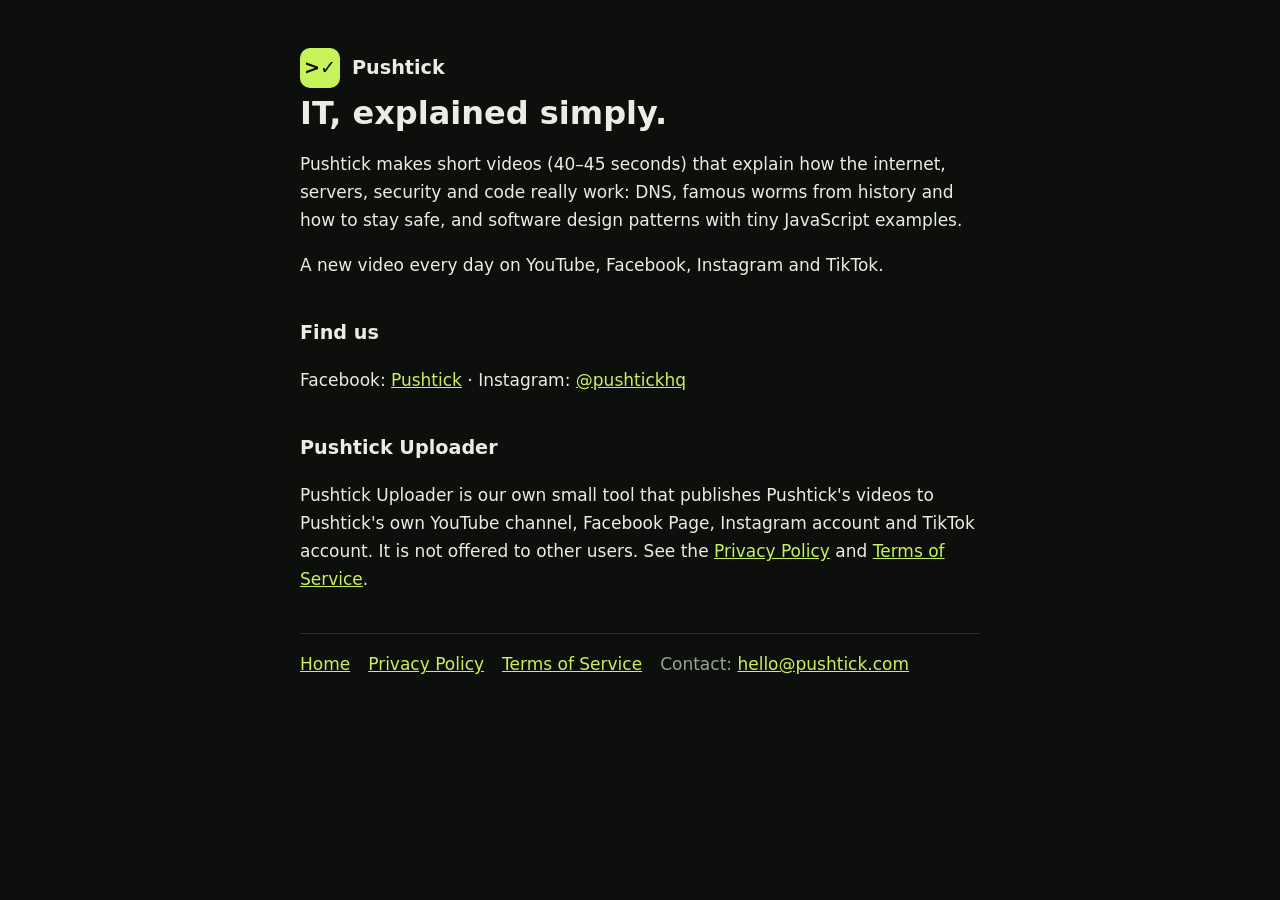
==== index.html @ ad0191c5 "Pushtick homepage, privacy policy and terms (for Google, Meta and TikTok app setup) Co-Authored-By: " ====
<!doctype html><html lang="en"><head><meta charset="utf-8"><meta name="viewport" content="width=device-width,initial-scale=1"><link rel="stylesheet" href="/style.css"><title>Pushtick: IT, explained simply</title><meta name="description" content="Pushtick makes short videos that explain how the internet, servers, security and code really work."></head><body><main>
<a class="brand" href="/"><span class="logo">&gt;✓</span>Pushtick</a>
<h1>IT, explained simply.</h1>
<p>Pushtick makes short videos (40–45 seconds) that explain how the internet, servers, security and code really work: DNS, famous worms from history and how to stay safe, and software design patterns with tiny JavaScript examples.</p>
<p>A new video every day on YouTube, Facebook, Instagram and TikTok.</p>
<h2>Find us</h2>
<p>Facebook: <a href="https://www.facebook.com/1323108337562181">Pushtick</a> · Instagram: <a href="https://www.instagram.com/pushtickhq/">@pushtickhq</a></p>
<h2>Pushtick Uploader</h2>
<p>Pushtick Uploader is our own small tool that publishes Pushtick's videos to Pushtick's own YouTube channel, Facebook Page, Instagram account and TikTok account. It is not offered to other users. See the <a href="/privacy">Privacy Policy</a> and <a href="/terms">Terms of Service</a>.</p>
<nav><a href="/">Home</a><a href="/privacy">Privacy Policy</a><a href="/terms">Terms of Service</a><span class="dim">Contact: <a href="mailto:hello@pushtick.com">hello@pushtick.com</a></span></nav>
</main></body></html>
---- style.css ----
:root{--bg:#0d0f0c;--text:#e9ede4;--dim:#9aa392;--accent:#c8f25a}
*{box-sizing:border-box}body{margin:0;background:var(--bg);color:var(--text);font:17px/1.65 system-ui,-apple-system,"Segoe UI",Roboto,sans-serif}
main{max-width:720px;margin:0 auto;padding:48px 20px 64px}
a{color:var(--accent)}h1{font-size:2rem;line-height:1.2;margin:.2em 0 .4em}h2{font-size:1.2rem;margin-top:2em}
.brand{display:flex;align-items:center;gap:12px;font-weight:700;font-size:1.2rem;text-decoration:none;color:var(--text)}
.logo{width:40px;height:40px;border-radius:10px;background:var(--accent);color:#0d0f0c;display:grid;place-items:center;font-weight:800}
.dim{color:var(--dim)}nav{margin-top:40px;padding-top:16px;border-top:1px solid #2a2f26;display:flex;gap:18px;flex-wrap:wrap}
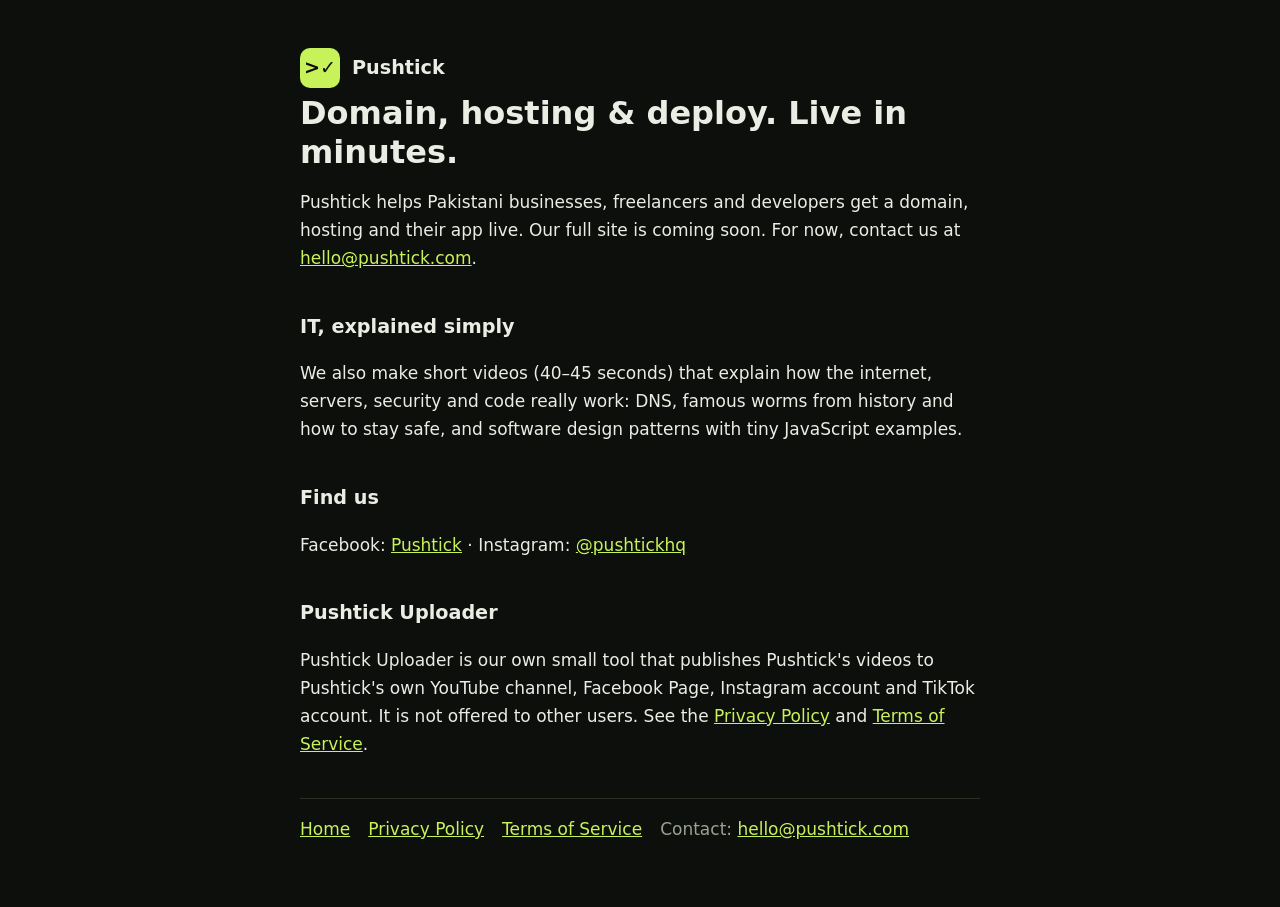
==== commit dfe76aa7: "Homepage: Pushtick brand line (domain, hosting & deploy) plus the video channel Co-Authored-By: Clau" ====
--- a/index.html
+++ b/index.html
@@ -1,8 +1,9 @@
-<!doctype html><html lang="en"><head><meta charset="utf-8"><meta name="viewport" content="width=device-width,initial-scale=1"><link rel="stylesheet" href="/style.css"><title>Pushtick: IT, explained simply</title><meta name="description" content="Pushtick makes short videos that explain how the internet, servers, security and code really work."></head><body><main>
+<!doctype html><html lang="en"><head><meta charset="utf-8"><meta name="viewport" content="width=device-width,initial-scale=1"><link rel="stylesheet" href="/style.css"><title>Pushtick: domain, hosting &amp; deploy</title><meta name="description" content="Pushtick: domain, hosting and deploy for Pakistani businesses and developers, plus short videos that explain IT simply."></head><body><main>
 <a class="brand" href="/"><span class="logo">&gt;✓</span>Pushtick</a>
-<h1>IT, explained simply.</h1>
-<p>Pushtick makes short videos (40–45 seconds) that explain how the internet, servers, security and code really work: DNS, famous worms from history and how to stay safe, and software design patterns with tiny JavaScript examples.</p>
-<p>A new video every day on YouTube, Facebook, Instagram and TikTok.</p>
+<h1>Domain, hosting &amp; deploy. Live in minutes.</h1>
+<p>Pushtick helps Pakistani businesses, freelancers and developers get a domain, hosting and their app live. Our full site is coming soon. For now, contact us at <a href="mailto:hello@pushtick.com">hello@pushtick.com</a>.</p>
+<h2>IT, explained simply</h2>
+<p>We also make short videos (40–45 seconds) that explain how the internet, servers, security and code really work: DNS, famous worms from history and how to stay safe, and software design patterns with tiny JavaScript examples.</p>
 <h2>Find us</h2>
 <p>Facebook: <a href="https://www.facebook.com/1323108337562181">Pushtick</a> · Instagram: <a href="https://www.instagram.com/pushtickhq/">@pushtickhq</a></p>
 <h2>Pushtick Uploader</h2>
